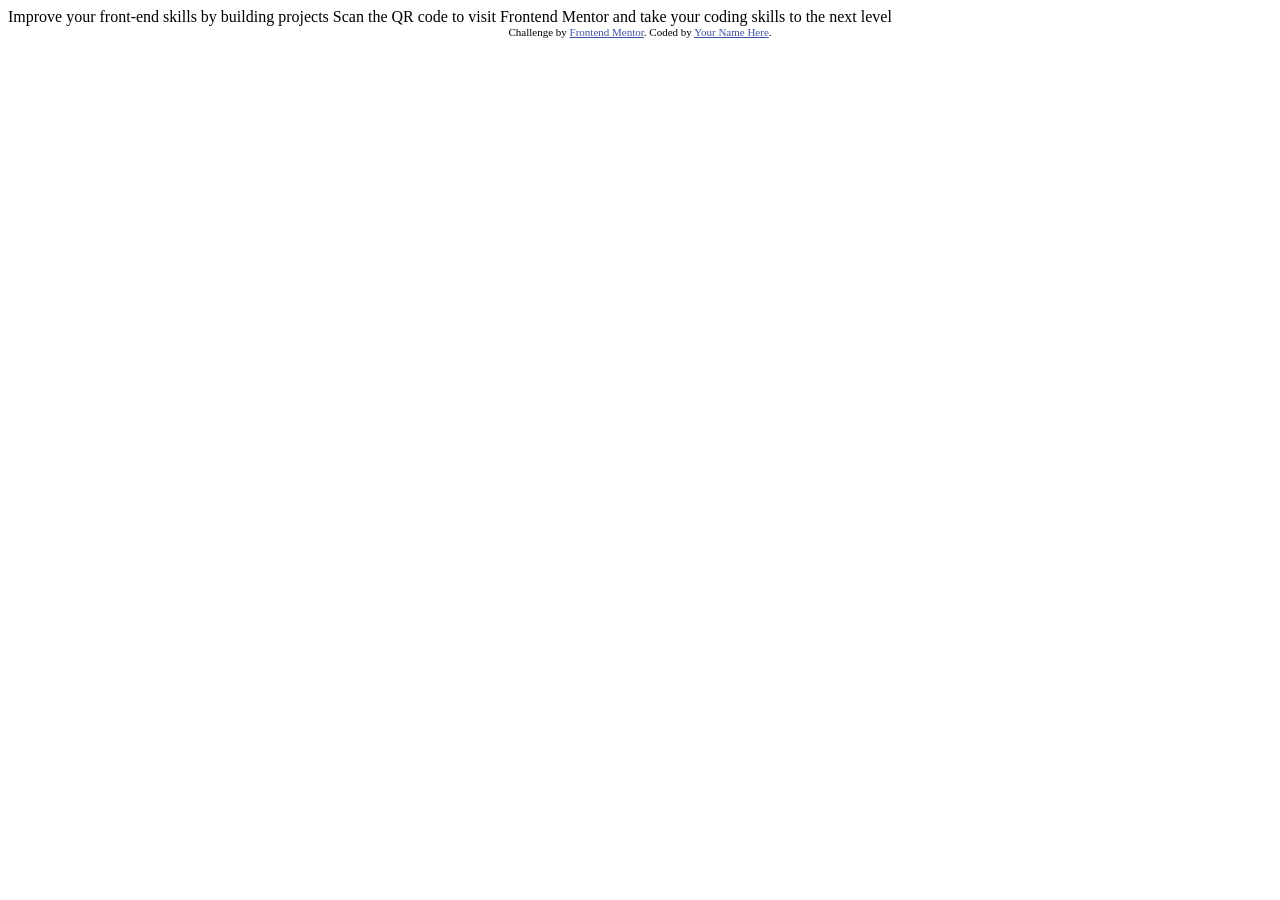
==== Newbie/qr-code-component/index.html @ 8f20eaa3 "Folder structure change" ====
<!DOCTYPE html>
<html lang="en">
<head>
  <meta charset="UTF-8">
  <meta name="viewport" content="width=device-width, initial-scale=1.0"> <!-- displays site properly based on user's device -->

  <link rel="icon" type="image/png" sizes="32x32" href="./images/favicon-32x32.png">
  
  <title>Frontend Mentor | QR code component</title>

  <!-- Feel free to remove these styles or customise in your own stylesheet 👍 -->
  <style>
    .attribution { font-size: 0.6875rem; text-align: center; }
    .attribution a { color: hsl(228, 45%, 44%); }
  </style>
</head>
<body>

  Improve your front-end skills by building projects

  Scan the QR code to visit Frontend Mentor and take your coding skills to the next level
  
  <footer class="attribution">
    Challenge by <a href="https://www.frontendmentor.io?ref=challenge">Frontend Mentor</a>. 
    Coded by <a href="#">Your Name Here</a>.
  </footer>
</body>
</html>
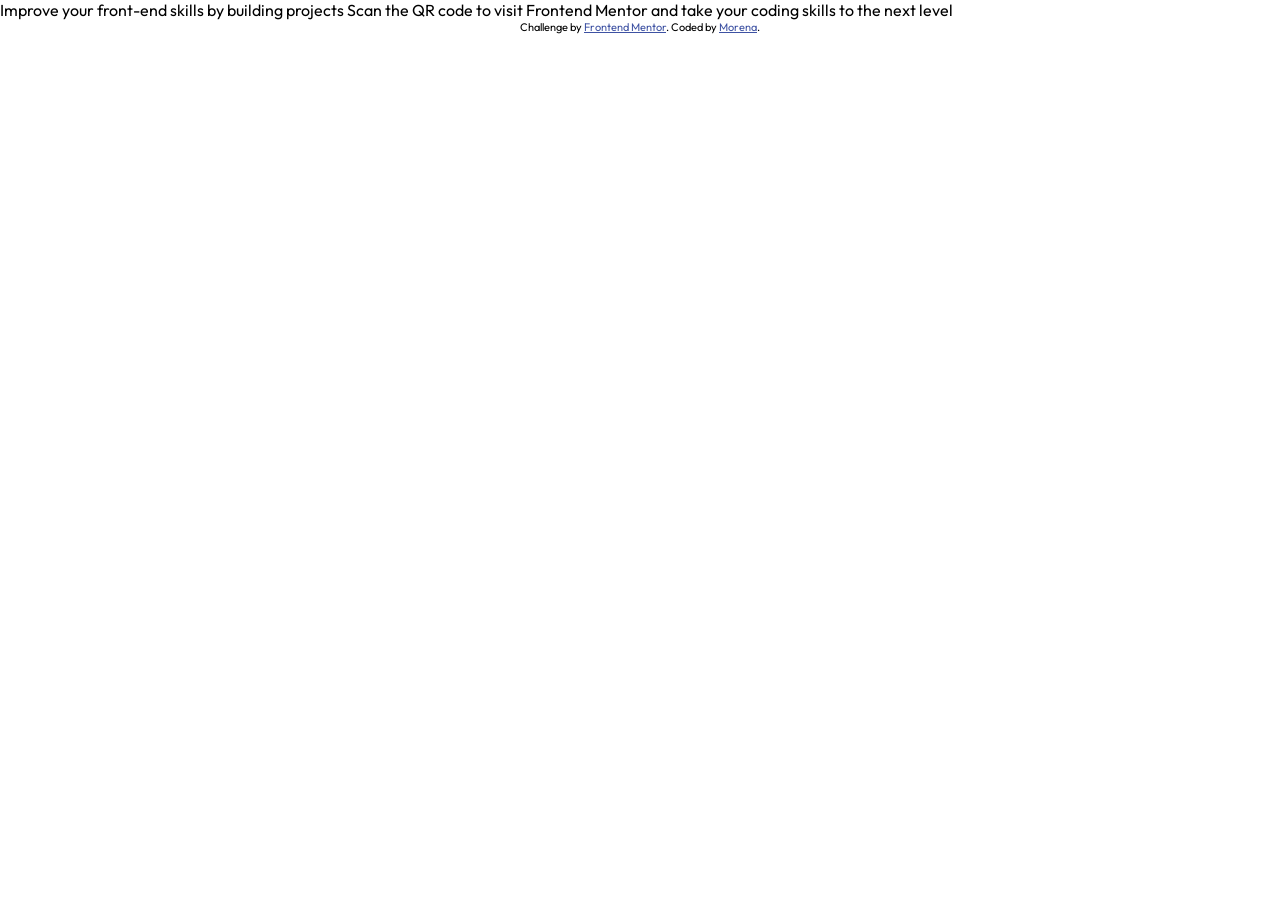
==== commit 045bc7ae: "Style sheet link + font setup" ====
--- a/Newbie/qr-code-component/index.html
+++ b/Newbie/qr-code-component/index.html
@@ -1,28 +1,45 @@
-<!DOCTYPE html>
+<!doctype html>
 <html lang="en">
-<head>
-  <meta charset="UTF-8">
-  <meta name="viewport" content="width=device-width, initial-scale=1.0"> <!-- displays site properly based on user's device -->
+  <head>
+    <meta charset="UTF-8" />
+    <meta name="viewport" content="width=device-width, initial-scale=1.0" />
+    <link rel="preconnect" href="https://fonts.googleapis.com" />
+    <link rel="preconnect" href="https://fonts.gstatic.com" crossorigin />
+    <link
+      href="https://fonts.googleapis.com/css2?family=Outfit:wght@100..900&display=swap"
+      rel="stylesheet"
+    />
+    <link rel="stylesheet" href="/style.css" />
+    <!-- displays site properly based on user's device -->
 
-  <link rel="icon" type="image/png" sizes="32x32" href="./images/favicon-32x32.png">
-  
-  <title>Frontend Mentor | QR code component</title>
+    <link
+      rel="icon"
+      type="image/png"
+      sizes="32x32"
+      href="./images/favicon-32x32.png"
+    />
 
-  <!-- Feel free to remove these styles or customise in your own stylesheet 👍 -->
-  <style>
-    .attribution { font-size: 0.6875rem; text-align: center; }
-    .attribution a { color: hsl(228, 45%, 44%); }
-  </style>
-</head>
-<body>
+    <title>Frontend Mentor | QR code component</title>
 
-  Improve your front-end skills by building projects
+    <!-- Feel free to remove these styles or customise in your own stylesheet 👍 -->
+    <style>
+      .attribution {
+        font-size: 0.6875rem;
+        text-align: center;
+      }
+      .attribution a {
+        color: hsl(228, 45%, 44%);
+      }
+    </style>
+  </head>
+  <body>
+    Improve your front-end skills by building projects Scan the QR code to visit
+    Frontend Mentor and take your coding skills to the next level
 
-  Scan the QR code to visit Frontend Mentor and take your coding skills to the next level
-  
-  <footer class="attribution">
-    Challenge by <a href="https://www.frontendmentor.io?ref=challenge">Frontend Mentor</a>. 
-    Coded by <a href="#">Your Name Here</a>.
-  </footer>
-</body>
-</html>+    <footer class="attribution">
+      Challenge by
+      <a href="https://www.frontendmentor.io?ref=challenge">Frontend Mentor</a>.
+      Coded by <a href="#">Morena</a>.
+    </footer>
+  </body>
+</html>
--- a/style.css
+++ b/style.css
@@ -0,0 +1,6 @@
+* {
+  font-family: "Outfit", sans-serif;
+  margin: 0;
+  padding: 0;
+  box-sizing: border-box;
+}
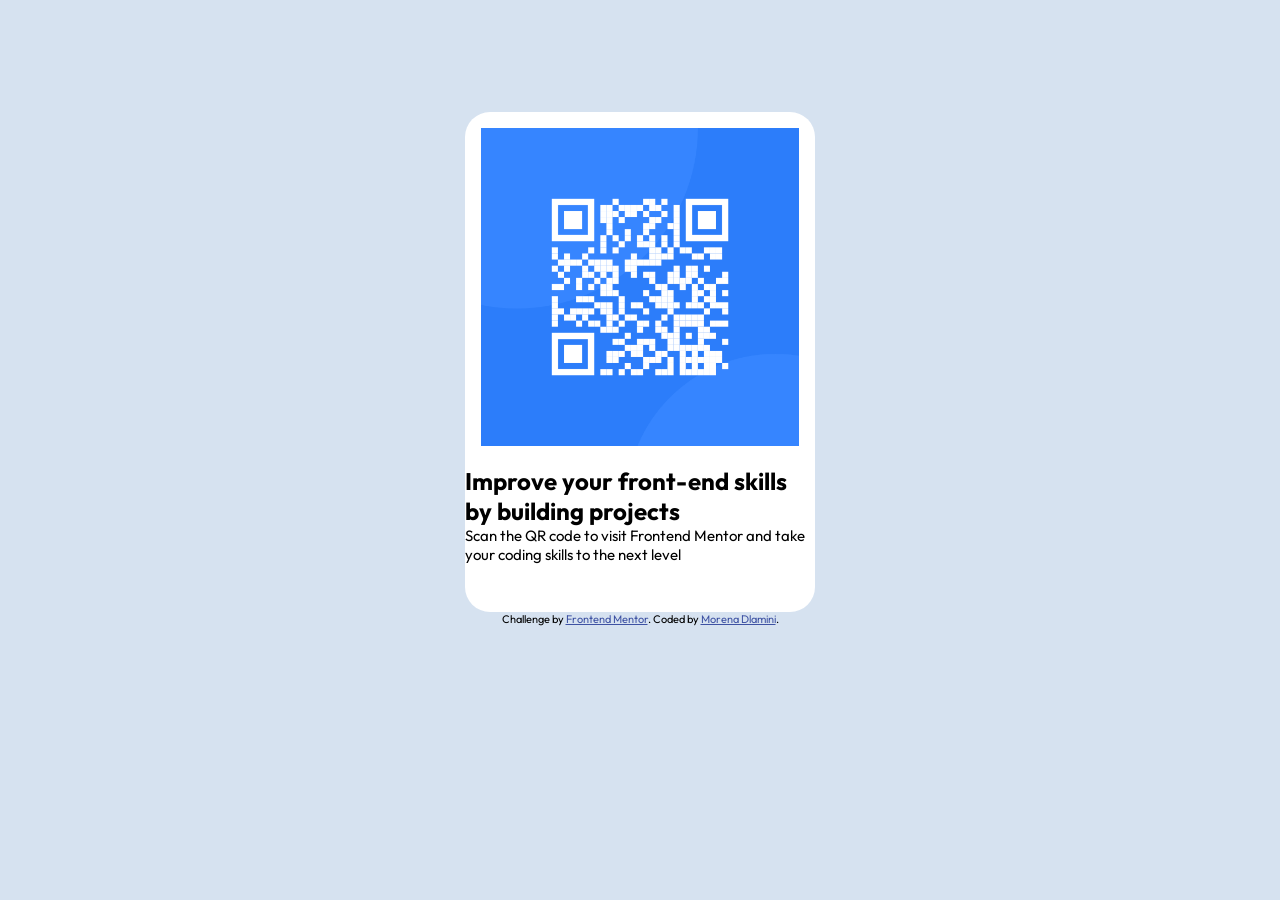
==== commit 09b46af3: "Added HTML structure & CSS to the component" ====
--- a/Newbie/qr-code-component/index.html
+++ b/Newbie/qr-code-component/index.html
@@ -9,7 +9,7 @@
       href="https://fonts.googleapis.com/css2?family=Outfit:wght@100..900&display=swap"
       rel="stylesheet"
     />
-    <link rel="stylesheet" href="/style.css" />
+    <link rel="stylesheet" href="/Newbie/qr-code-component/style.css" />
     <!-- displays site properly based on user's device -->
 
     <link
@@ -33,13 +33,24 @@
     </style>
   </head>
   <body>
-    Improve your front-end skills by building projects Scan the QR code to visit
-    Frontend Mentor and take your coding skills to the next level
+    <div id="qr-card">
+      <div class="qr-card-img">
+        <img
+          src="/Newbie/qr-code-component/images/image-qr-code.png"
+          alt="qr code image"
+        />
+      </div>
+      <h2>Improve your front-end skills by building projects</h2>
+      <p>
+        Scan the QR code to visit Frontend Mentor and take your coding skills to
+        the next level
+      </p>
+    </div>
 
     <footer class="attribution">
       Challenge by
       <a href="https://www.frontendmentor.io?ref=challenge">Frontend Mentor</a>.
-      Coded by <a href="#">Morena</a>.
+      Coded by <a href="#">Morena Dlamini</a>.
     </footer>
   </body>
 </html>
--- a/Newbie/qr-code-component/style.css
+++ b/Newbie/qr-code-component/style.css
@@ -0,0 +1,33 @@
+* {
+  font-family: "Outfit", sans-serif;
+  margin: 0;
+  padding: 0;
+  box-sizing: border-box;
+}
+
+body {
+  background-color: #d6e2f0;
+}
+
+#qr-card {
+  width: 350px;
+  height: 500px;
+  background-color: #fff;
+  border-radius: 25px;
+  margin-top: 7rem;
+  margin-left: auto;
+  margin-right: auto;
+}
+
+.qr-card-img {
+  text-align: center;
+}
+
+.qr-card-img img {
+  width: 100%;
+  padding: 1rem;
+}
+
+p {
+  font-size: 15px;
+}
